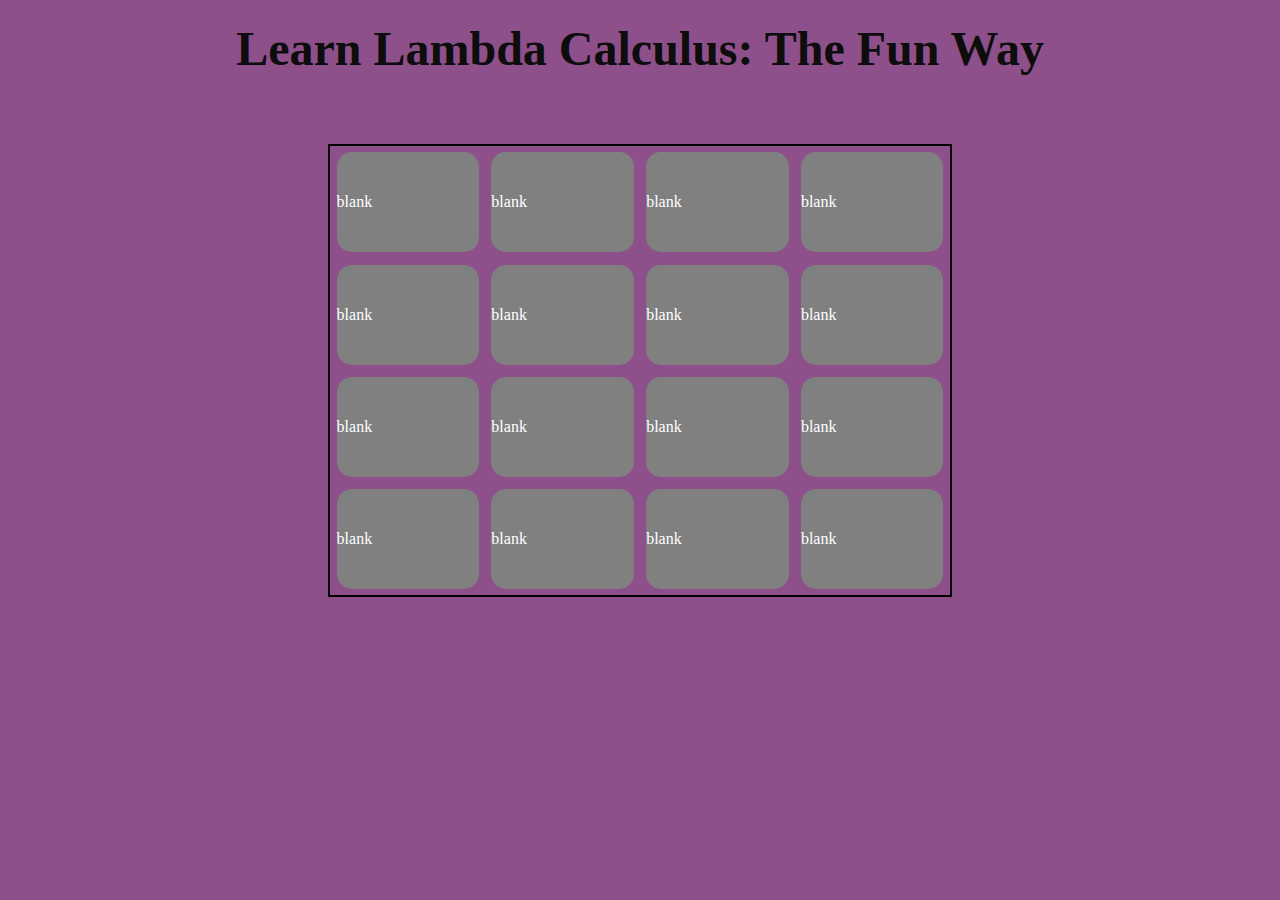
==== game.html @ 799c0bc1 "Posting the work I have done" ====
<!DOCTYPE html>
<html lang="en">
<head>
    <meta charset="UTF-8">
    <meta name="viewport" content="width=device-width, initial-scale=1.0">
    <title>Learn Lambda Calculus: The Fun Way</title>
    <link rel="stylesheet" href="style.css" />
    <link rel="stylesheet" href="game.css">
</head>
<body>
    <center>
        <h1>Learn Lambda Calculus: The Fun Way</h1>
        <br>
        <br>
        <div id="board"></div>
    </center>
</body>
</html>

<script src="script.js" type="module"></script>
---- style.css ----
.left {
    text-align: left;
    /* margin-left: 40%; */
}

.center {
    width: 150px;
    /* text-align: center; */
    margin: 0 42% auto;
}

.center2 {
    width: 85%;
}

html {
    background-color: #8E508A;
    color: #0D0D0D;
    padding: 1%;
}

.instructions {
    text-align: left;
}

h1 {
    margin-top: 0px;
}

.examples {
    width: 70%;
}

.left2 {
    text-align: left;
    /* margin-left: 10%; */
}

/* .play {

} */
---- game.css ----
h1 {
    font-size: 3em;
}

#board {
    border: 2px solid black;
    width: 50%;
    display: flex;
    flex-wrap: wrap;
}

.blankTile {
    width: 23%;
    margin: 1%;
    background-color: gray;
    color: white;
    border-radius: 15px;
    height: 100px;
    display: flex;
    align-items: center;
}

.tile {
    width: 23%;
    margin: 1%;
    background-color: #8C111B;
    color: white;
    border-radius: 15px;
    height: 100px;
    display: flex;
    align-items: center;
}

.innerText {
    text-align: center;
    width: 100%;
}
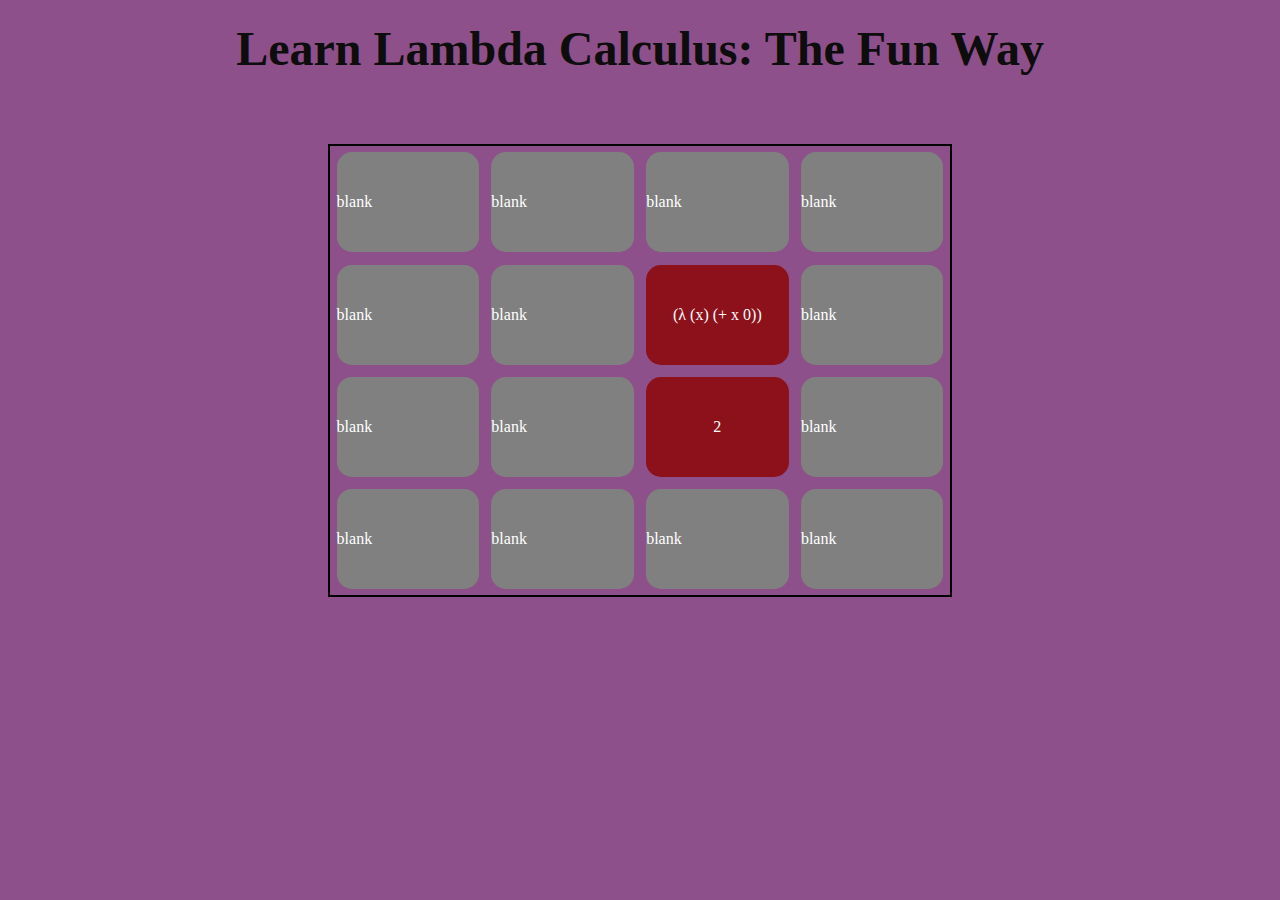
==== commit 7d06d5ca: "updated file structure and a few CSS changes" ====
--- a/game.html
+++ b/game.html
@@ -4,8 +4,8 @@
     <meta charset="UTF-8">
     <meta name="viewport" content="width=device-width, initial-scale=1.0">
     <title>Learn Lambda Calculus: The Fun Way</title>
-    <link rel="stylesheet" href="style.css" />
-    <link rel="stylesheet" href="game.css">
+    <link rel="stylesheet" href="CSS/style.css" />
+    <link rel="stylesheet" href="CSS/game.css">
 </head>
 <body>
     <center>
@@ -17,4 +17,4 @@
 </body>
 </html>
 
-<script src="script.js" type="module"></script>+<script src="Script/script.js" type="module"></script>--- a/CSS/style.css
+++ b/CSS/style.css
@@ -0,0 +1,50 @@
+.left {
+    text-align: left;
+}
+
+.center {
+    width: 150px;
+    margin: 0 42% auto;
+}
+
+.center2 {
+    width: 85%;
+}
+
+html {
+    background-color: #8E508A;
+    color: #0D0D0D;
+    padding: 1%;
+}
+
+.instructions {
+    text-align: left;
+}
+
+h1 {
+    margin-top: 0px;
+}
+
+.examples {
+    width: 70%;
+}
+
+.left2 {
+    text-align: left;
+}
+
+.play {
+    background-color: #8C111B;
+    border: none;
+    border-radius: 25%;
+    padding: 10px;
+    font-size: large;
+    font-weight: bold;
+    width: 10%;
+    cursor: pointer;
+}
+
+.play:hover {
+    background-color: black;
+    color: #8C111B;
+}--- a/CSS/game.css
+++ b/CSS/game.css
@@ -0,0 +1,37 @@
+h1 {
+    font-size: 3em;
+}
+
+#board {
+    border: 2px solid black;
+    width: 50%;
+    display: flex;
+    flex-wrap: wrap;
+}
+
+.blankTile {
+    width: 23%;
+    margin: 1%;
+    background-color: gray;
+    color: white;
+    border-radius: 15px;
+    height: 100px;
+    display: flex;
+    align-items: center;
+}
+
+.tile {
+    width: 23%;
+    margin: 1%;
+    background-color: #8C111B;
+    color: white;
+    border-radius: 15px;
+    height: 100px;
+    display: flex;
+    align-items: center;
+}
+
+.innerText {
+    text-align: center;
+    width: 100%;
+}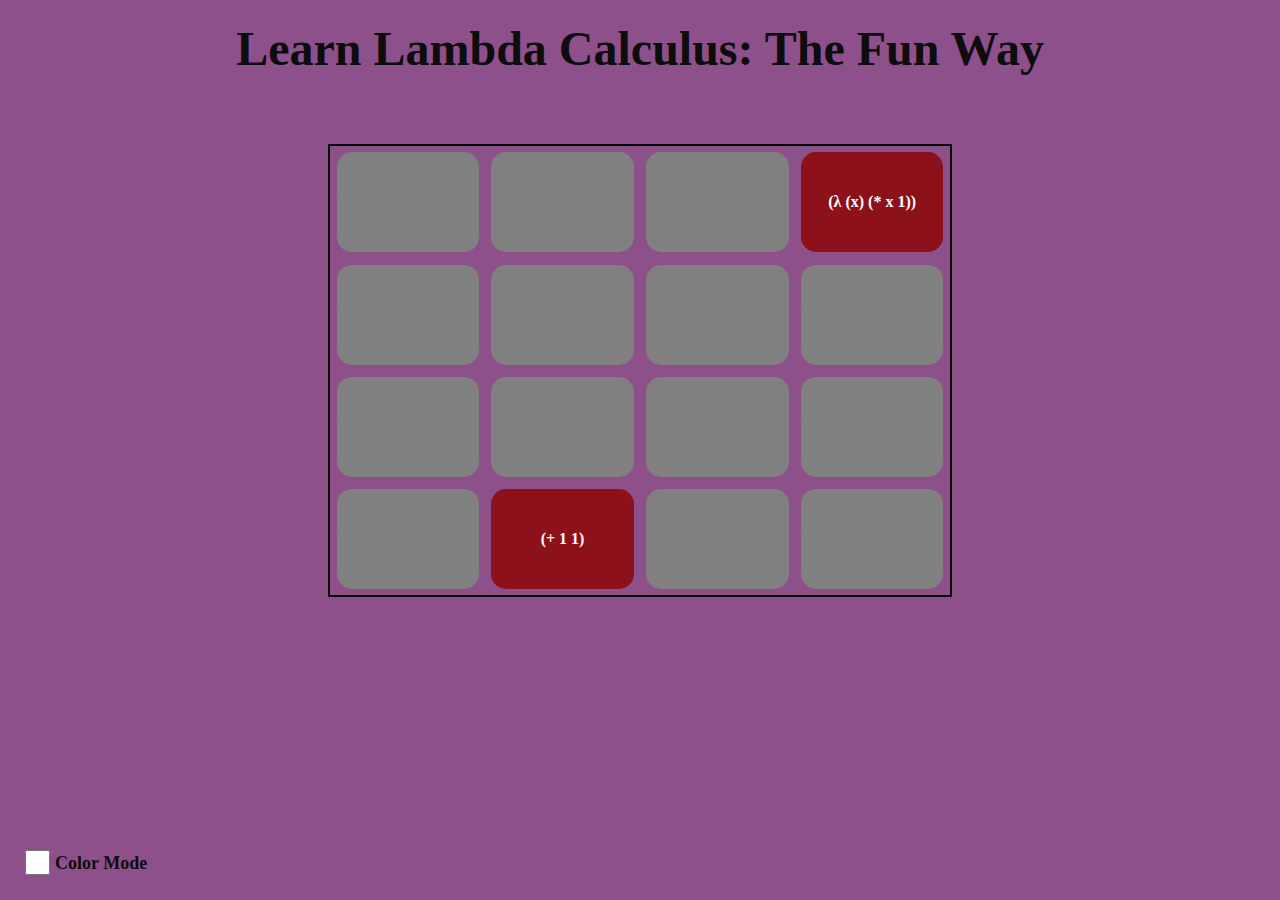
==== commit 5543da74: "Add game over and win screens, and color mode checkbox" ====
--- a/game.html
+++ b/game.html
@@ -14,6 +14,25 @@
         <br>
         <div id="board"></div>
     </center>
+
+    <div id="lose">
+        <h1 class="gameOver">Game Over</h1>
+        <h2 class="scoreText">You applied up to: <span id="score"></span></h2>
+        <br> <br> 
+        <button id="restart">Restart</button>
+    </div>
+
+    <div id="win">
+        <h1>You Win!</h1>
+        <h2>You got to 2048!</h2>
+        <br>
+        <button id="restart">Restart</button>
+    </div>
+
+    <div class="checkBox-align">
+        <input type="checkbox" name="colorMode" id="colorMode">
+        <p class="checkbox-text">Color Mode</p>
+    </div>
 </body>
 </html>
 
--- a/CSS/game.css
+++ b/CSS/game.css
@@ -13,7 +13,7 @@
     width: 23%;
     margin: 1%;
     background-color: gray;
-    color: white;
+    color: gray;
     border-radius: 15px;
     height: 100px;
     display: flex;
@@ -29,9 +29,133 @@
     height: 100px;
     display: flex;
     align-items: center;
+    font-weight: bold;
 }
 
 .innerText {
     text-align: center;
     width: 100%;
+}
+
+.tag {
+    display: none;
+}
+
+.checkBox-align {
+    display: flex;
+    size: 100px;
+    position: absolute;
+    bottom: 25px;
+    left: 25px;
+}
+
+#colorMode {
+    height: 25px;
+    width: 25px;
+    margin: 0;
+    margin-right: 5px;
+}
+
+.checkbox-text {
+    margin: 0;
+    font-size: large;
+    padding-top: 3px;
+    font-weight: bold;
+}
+
+.two {
+    background-color: #EEE4DA;
+    color: black;
+}
+
+.four {
+    background-color: #EDE0C8;
+    color: black;
+}
+
+.eight {
+    background-color: #F2B179;
+}
+
+.sixteen {
+    background-color: #F59563;
+}
+
+.thirtyTwo {
+    background-color: #F67C5F;
+}
+
+.sixtyFour {
+    background-color: #F65E3B;
+}
+
+.oneTwentyEight {
+    background-color: #EDCF72;
+}
+
+.twoFiftySix {
+    background-color: #EDCC61;
+}
+
+.fiveOneTwo {
+    background-color: #EDC850;
+}
+
+.oneZeroTwoFour {
+    background-color: #EDC53F;
+}
+
+.twoZeroFourEight {
+    background-color: #EDC22E;
+}
+
+.gameOver {
+    font-size: 40px;
+}
+
+#restart {
+    background-color: #008080;
+    color: white;
+    border: none;
+    border-radius: 25%;
+    padding: 10px;
+    font-size: large;
+    font-weight: bold;
+    width: 60%;
+    cursor: pointer;
+}
+
+#restart:hover {
+    background-color: white;
+    color: #008080;
+}
+
+.scoreText {
+    font-size: 20px;
+}
+
+#lose {
+    position: absolute;
+    width: 20%;
+    height: 25%;
+    left: 37%;
+    top: 35%;
+    text-align: center;
+    padding: 3%;
+    border-radius: 15px;
+    background-color: #C8A2C8;
+    color: white;
+}
+
+#win {
+    position: absolute;
+    width: 20%;
+    height: 25%;
+    left: 37%;
+    top: 35%;
+    text-align: center;
+    padding: 3%;
+    border-radius: 15px;
+    background-color: #C8A2C8;
+    color: white;
 }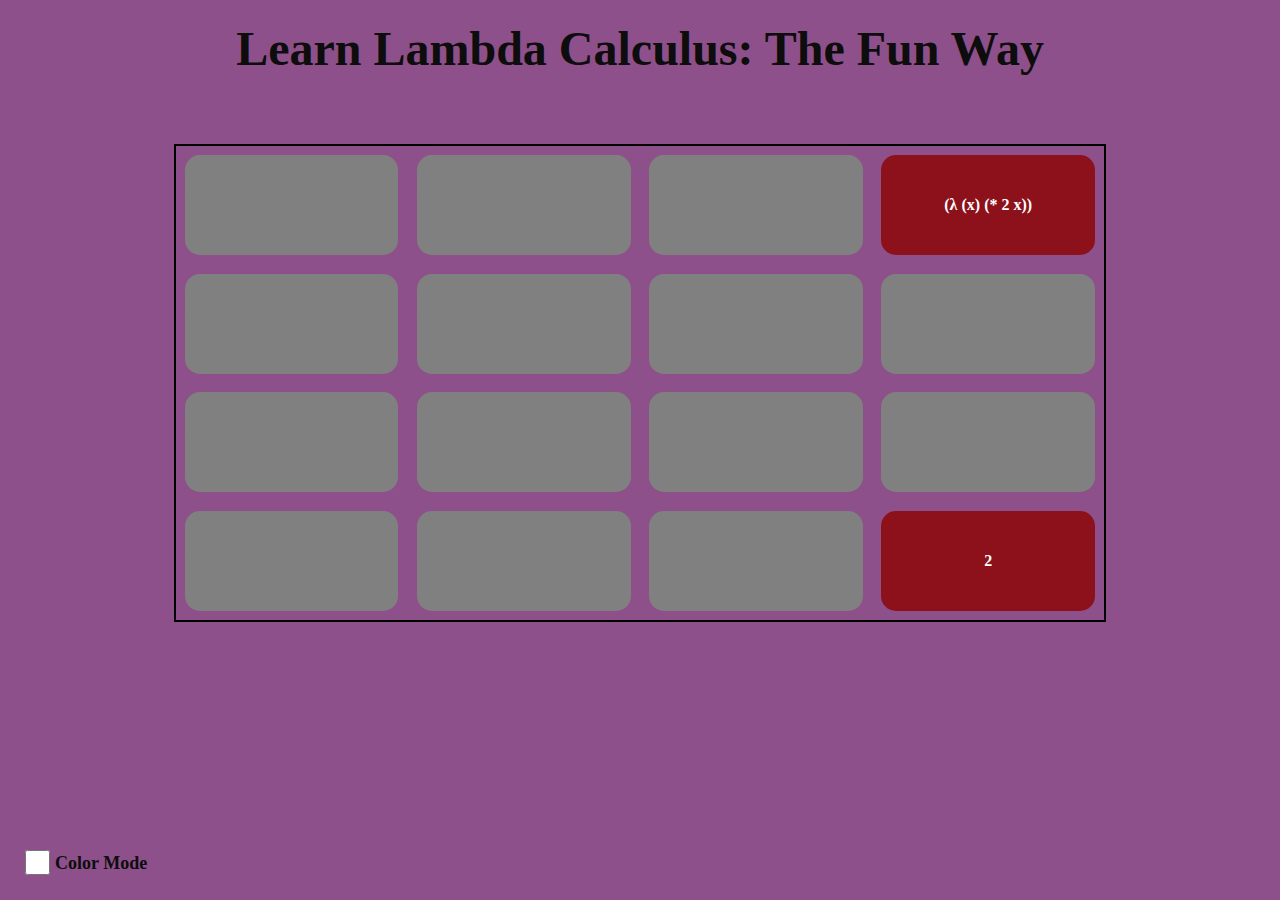
==== commit 266e9a9e: "Finished the Game" ====
--- a/game.html
+++ b/game.html
@@ -15,18 +15,18 @@
         <div id="board"></div>
     </center>
 
-    <div id="lose">
+    <div id="lose" style="display: none;">
         <h1 class="gameOver">Game Over</h1>
         <h2 class="scoreText">You applied up to: <span id="score"></span></h2>
         <br> <br> 
-        <button id="restart">Restart</button>
+        <button id="restartLose">Restart</button>
     </div>
 
-    <div id="win">
+    <div id="win" style="display: none;">
         <h1>You Win!</h1>
         <h2>You got to 2048!</h2>
         <br>
-        <button id="restart">Restart</button>
+        <button id="restartWin">Restart</button>
     </div>
 
     <div class="checkBox-align">
--- a/CSS/game.css
+++ b/CSS/game.css
@@ -4,7 +4,7 @@
 
 #board {
     border: 2px solid black;
-    width: 50%;
+    width: 75%;
     display: flex;
     flex-wrap: wrap;
 }
@@ -113,7 +113,7 @@
     font-size: 40px;
 }
 
-#restart {
+#restartLose {
     background-color: #008080;
     color: white;
     border: none;
@@ -125,7 +125,24 @@
     cursor: pointer;
 }
 
-#restart:hover {
+#restartWin {
+    background-color: #008080;
+    color: white;
+    border: none;
+    border-radius: 25%;
+    padding: 10px;
+    font-size: large;
+    font-weight: bold;
+    width: 60%;
+    cursor: pointer;
+}
+
+#restartLose:hover {
+    background-color: white;
+    color: #008080;
+}
+
+#restartWin:hover {
     background-color: white;
     color: #008080;
 }
